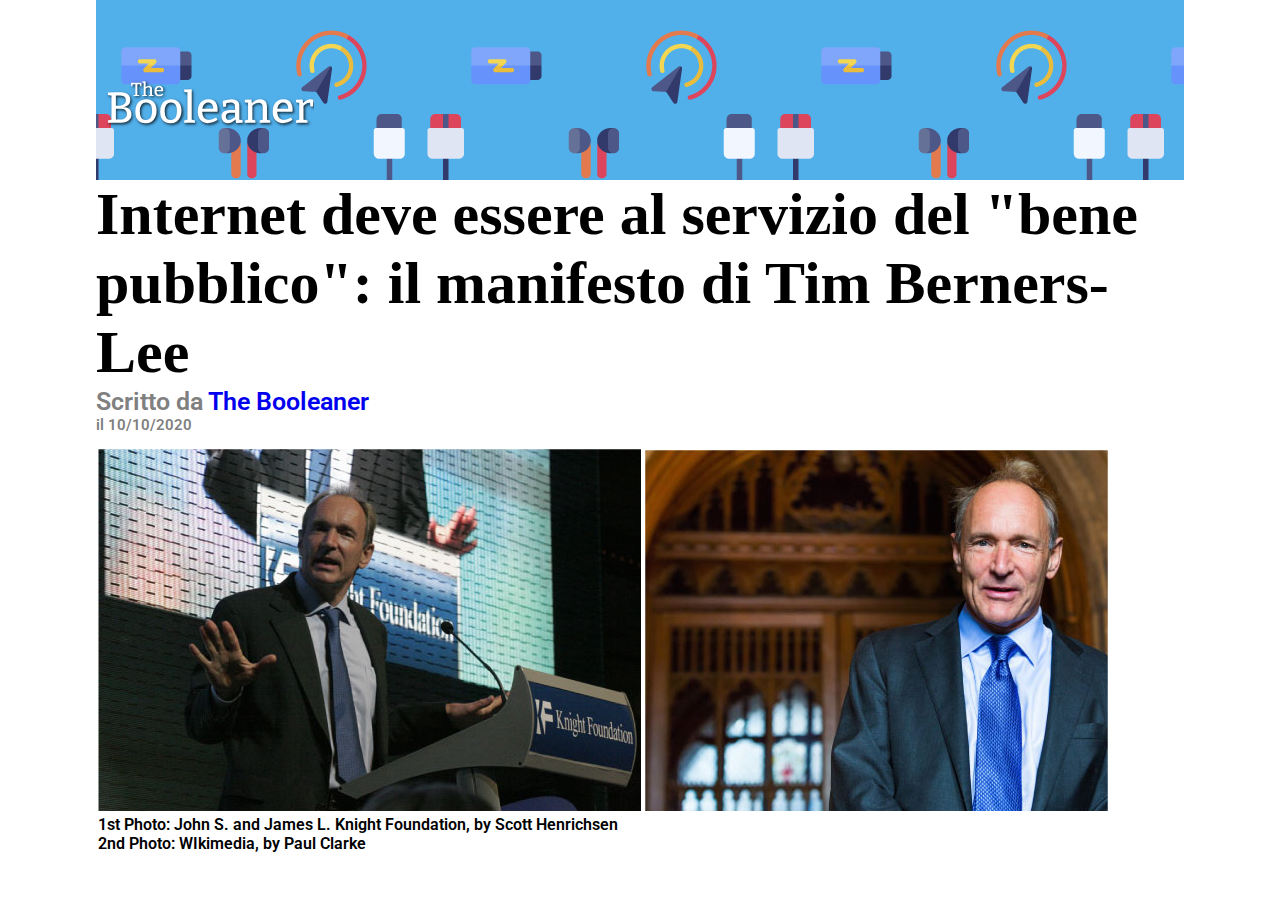
==== index.html @ a9742d0a "aggiunta commenti" ====
<!DOCTYPE html>
    <html lang="en">
    <head>
        <meta charset="UTF-8">
        <meta http-equiv="X-UA-Compatible" content="IE=edge">
        <meta name="viewport" content="width=device-width, initial-scale=1.0">

        <link rel="preconnect" href="https://fonts.googleapis.com">
        <link rel="preconnect" href="https://fonts.gstatic.com" crossorigin>
        <link href="https://fonts.googleapis.com/css2?family=Roboto&family=Ubuntu&display=swap" rel="stylesheet">

        <link rel="stylesheet" href="./css/style.css">

        <title>html-css-booleaner</title>

    </head>

    <body>
        <div class="container">
            <!-- HEADER -->
            <header>
                <!-- HEADER BANNER -->
                <div id="header-banner">
                    <img id="main-logo"  src="./img/logo.svg" alt="main-logo-booleaner">
                </div>
                <!-- FINE HEADER BANNER -->
                <!-- TITOLO DI PAGINA -->
                <h1>Internet deve essere al servizio del "bene pubblico": il manifesto di Tim Berners-Lee</h1>
                <!-- FINE TITOLO DI PAGINA -->
                <!-- DESCRIZIONE HEADER -->
                <div class="descrizione-header-1">Scritto da <span id="link-header">The Booleaner</span></div>
                <div class="descrizione-header-2">il 10/10/2020</div>
                <!-- FINE DESCRIZIONE HEADER -->
            </header>
            <!-- FINE HEADER -->
            <!-- MAIN -->
            <main>
                <!-- FOTO -->
                <figure>
                    <img src="./img/tim-1.jpg" alt="foto-1">
                    <img src="./img/tim-2.jpg" alt="foto-2">
                    <figcaption>
                        1st Photo: John S. and James L. Knight Foundation, by Scott Henrichsen<br>
                        2nd Photo: WIkimedia, by Paul Clarke
                    </figcaption>
                </figure>
                <!-- FINE FOTO -->
            </main>
            <!-- FINE MAIN -->
            <!-- FOOTER -->
            <footer>

            </footer>
            <!-- FINE FOOTER -->
        </div>
    </body>
</html>
---- css/style.css ----
*{
   padding: 0;
   margin: 0;
   box-sizing: border-box;
}

/* CONTENITORE DI BODY */
.container{
    width: 85%;
    margin: 0 auto;
}
/* FINE CONTENITORE DI BODY */

/* HEADER */
    /* HEADER BANNER */
        #header-banner{
            width: 100%;
            height: 180px;

            background-color: rgba(18, 146, 226, 0.733);
            background-image: url("../img/pattern.png");
            background-position: top center;
        }

        #main-logo{
            width: 20%;
            
            padding-left: 10px;
            padding-top: 80px;
        }
    /* FINE HEADER BANNER */
    /* TITOLO DI PAGINA */
        h1 {
            font-size: 60px;
        }
    /* FINE TITOLO DI PAGINA */ 
    /* DESCRIZIONE HEADER */
        .descrizione-header-1{
            font-family: 'Roboto', sans-serif;
            font-size: 25px;
            font-weight: 600;
            color: grey;
        }

        .descrizione-header-2{
            font-family: 'Roboto', sans-serif;
            font-size: 15px;
            font-weight: 600;
            color: grey;
        }

        #link-header {
            color: #0000EE;
        }
    /* FINE DESCRIZIONE HEADER */
/* FINE HEADER */

/* MAIN */
        /* FIGURE */
            figure {
                margin-left: 2px;
                margin-top: 15px;
            }

            figcaption{
                font-family: 'Roboto', sans-serif;
                font-weight: 600;
            }
        /* FINE FIGURE */
/* FINE MAIN */
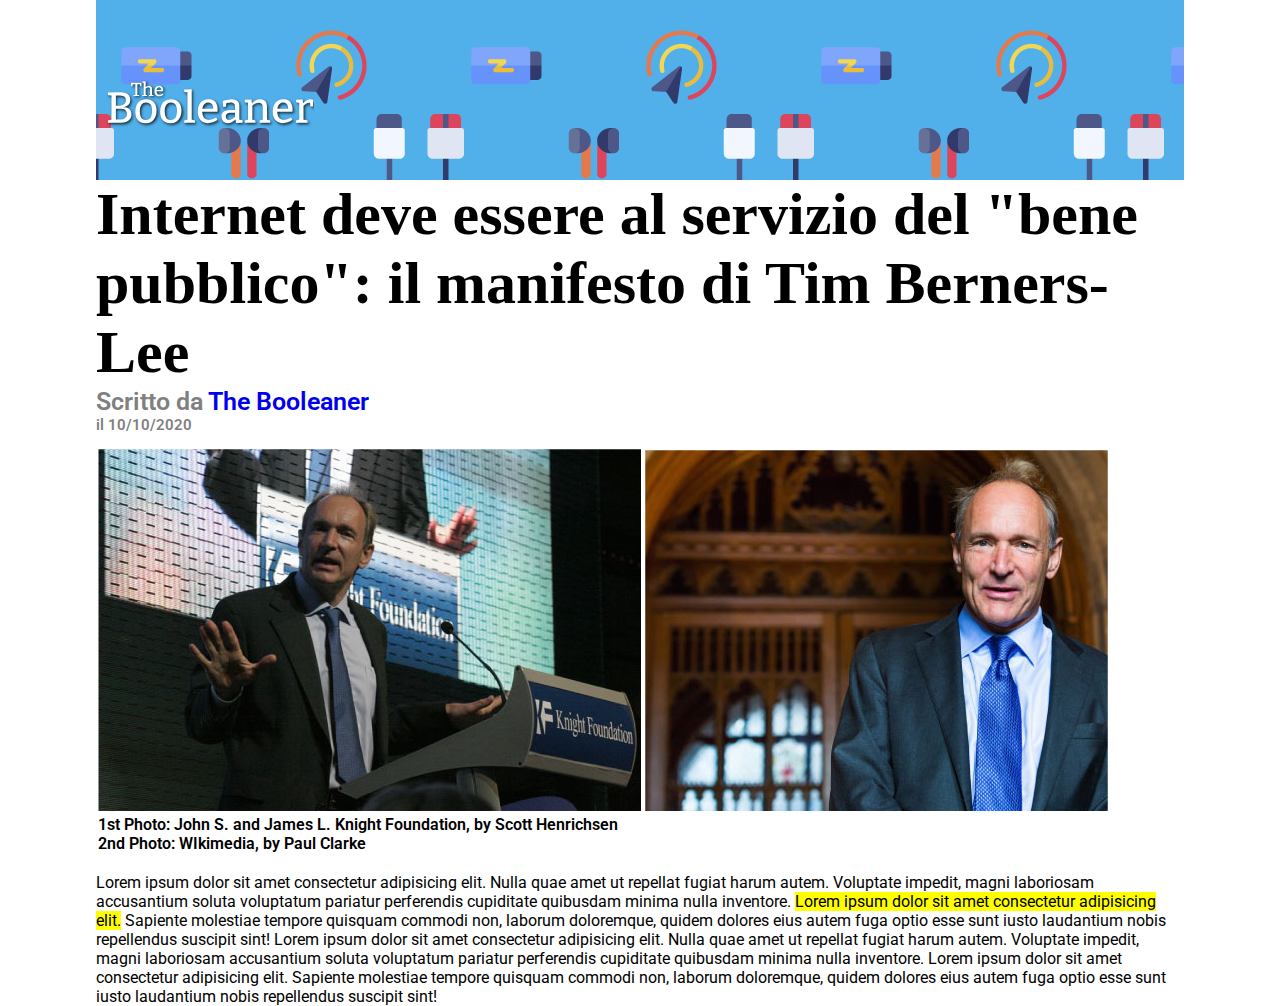
==== commit d544c895: "Main paragrafo 1 con testo evidenziato" ====
--- a/index.html
+++ b/index.html
@@ -45,6 +45,12 @@
                     </figcaption>
                 </figure>
                 <!-- FINE FOTO -->
+                <!-- PARAGRAFO 1 -->
+                <p class="paragrafo-1">
+                    Lorem ipsum dolor sit amet consectetur adipisicing elit. Nulla quae amet ut repellat fugiat harum autem. Voluptate impedit, magni laboriosam accusantium soluta voluptatum pariatur perferendis cupiditate quibusdam minima nulla inventore. <span class="testo-evidenziato">Lorem ipsum dolor sit amet consectetur adipisicing elit.</span> Sapiente molestiae tempore quisquam commodi non, laborum doloremque, quidem dolores eius autem fuga optio esse sunt iusto laudantium nobis repellendus suscipit sint!
+                    Lorem ipsum dolor sit amet consectetur adipisicing elit. Nulla quae amet ut repellat fugiat harum autem. Voluptate impedit, magni laboriosam accusantium soluta voluptatum pariatur perferendis cupiditate quibusdam minima nulla inventore. Lorem ipsum dolor sit amet consectetur adipisicing elit. Sapiente molestiae tempore quisquam commodi non, laborum doloremque, quidem dolores eius autem fuga optio esse sunt iusto laudantium nobis repellendus suscipit sint!
+                </p>
+                <!-- FINE PARAGRAFO 1 -->
             </main>
             <!-- FINE MAIN -->
             <!-- FOOTER -->
--- a/css/style.css
+++ b/css/style.css
@@ -56,6 +56,9 @@
 /* FINE HEADER */
 
 /* MAIN */
+        main {
+            font-family: 'Roboto', sans-serif;
+        }
         /* FIGURE */
             figure {
                 margin-left: 2px;
@@ -63,8 +66,17 @@
             }
 
             figcaption{
-                font-family: 'Roboto', sans-serif;
                 font-weight: 600;
             }
         /* FINE FIGURE */
+        /* PARAGRAFO 1 */
+            .paragrafo-1{
+                margin-top: 20px;
+            }
+        /* FINE PARAGRAFO 1 */
+        /* TESTO EVIDENZIATO */
+            .testo-evidenziato{
+                background-color: yellow;
+            }
+        /* TESTO EVIDENZIATO */
 /* FINE MAIN */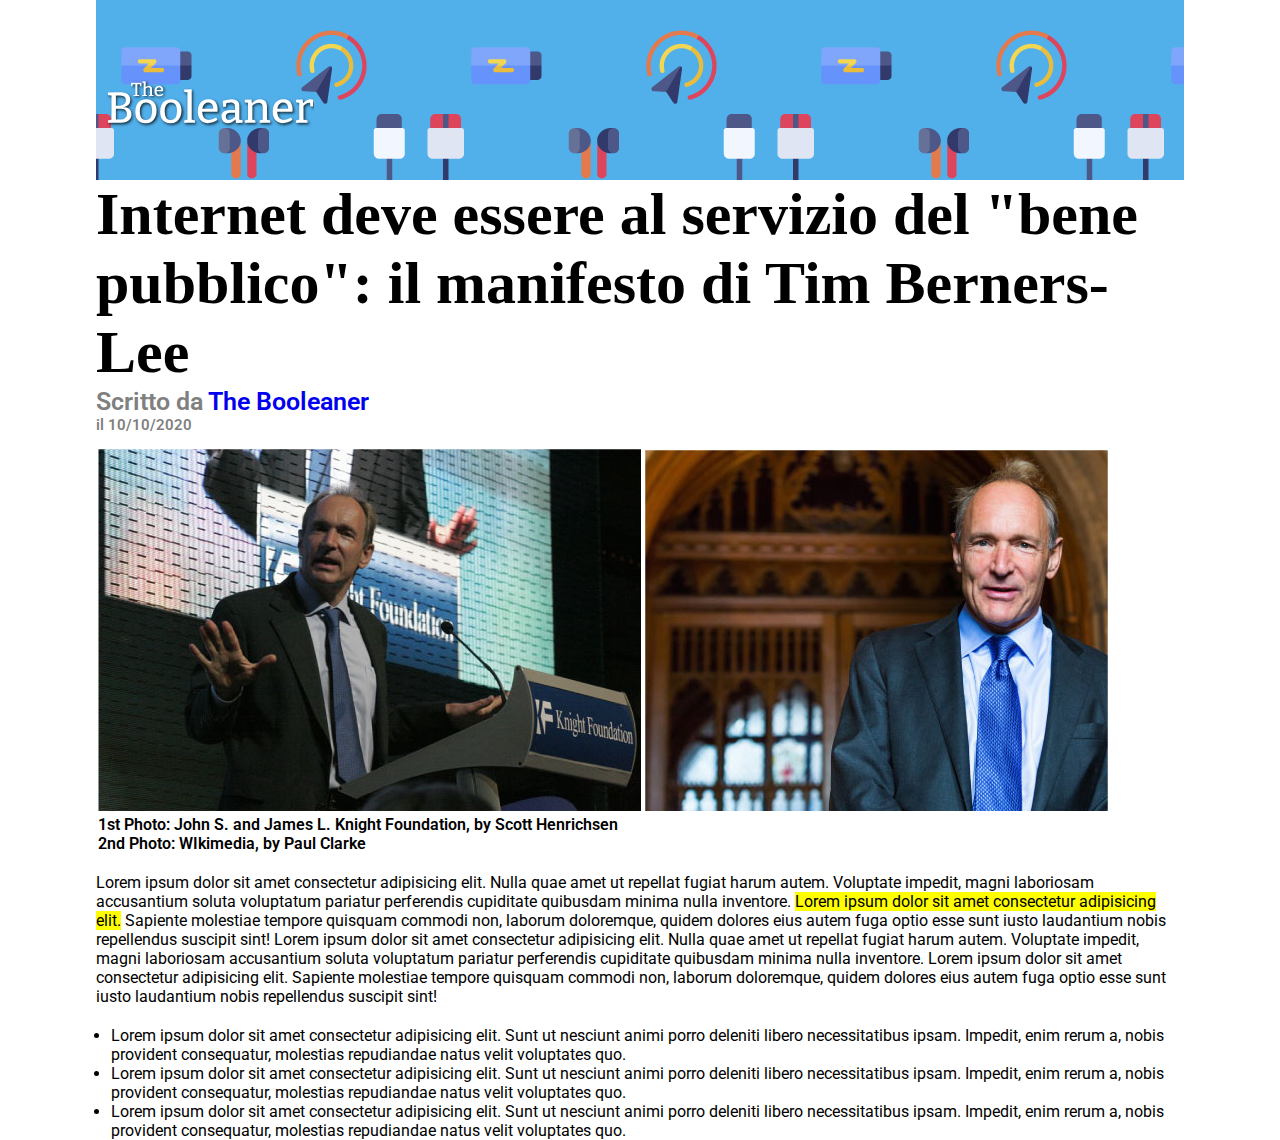
==== commit fb44a29d: "inserimento lista puntata nel main di "index.html"" ====
--- a/index.html
+++ b/index.html
@@ -51,6 +51,13 @@
                     Lorem ipsum dolor sit amet consectetur adipisicing elit. Nulla quae amet ut repellat fugiat harum autem. Voluptate impedit, magni laboriosam accusantium soluta voluptatum pariatur perferendis cupiditate quibusdam minima nulla inventore. Lorem ipsum dolor sit amet consectetur adipisicing elit. Sapiente molestiae tempore quisquam commodi non, laborum doloremque, quidem dolores eius autem fuga optio esse sunt iusto laudantium nobis repellendus suscipit sint!
                 </p>
                 <!-- FINE PARAGRAFO 1 -->
+                <!-- LISTA PUNTATA -->
+                <ul id="lista-puntata">
+                    <li>Lorem ipsum dolor sit amet consectetur adipisicing elit. Sunt ut nesciunt animi porro deleniti libero necessitatibus ipsam. Impedit, enim rerum a, nobis provident consequatur, molestias repudiandae natus velit voluptates quo.</li>
+                    <li>Lorem ipsum dolor sit amet consectetur adipisicing elit. Sunt ut nesciunt animi porro deleniti libero necessitatibus ipsam. Impedit, enim rerum a, nobis provident consequatur, molestias repudiandae natus velit voluptates quo.</li>
+                    <li>Lorem ipsum dolor sit amet consectetur adipisicing elit. Sunt ut nesciunt animi porro deleniti libero necessitatibus ipsam. Impedit, enim rerum a, nobis provident consequatur, molestias repudiandae natus velit voluptates quo.</li>
+                </ul>
+                <!-- FINE LISTA PUNTATA -->
             </main>
             <!-- FINE MAIN -->
             <!-- FOOTER -->
--- a/css/style.css
+++ b/css/style.css
@@ -78,5 +78,11 @@
             .testo-evidenziato{
                 background-color: yellow;
             }
-        /* TESTO EVIDENZIATO */
+        /* FINE TESTO EVIDENZIATO */
+        /* LISTA PUNTATA */
+            #lista-puntata{
+                margin-top: 20px;
+                margin-left: 15px;
+            }
+        /* FINE LISTA PUNTATA */
 /* FINE MAIN */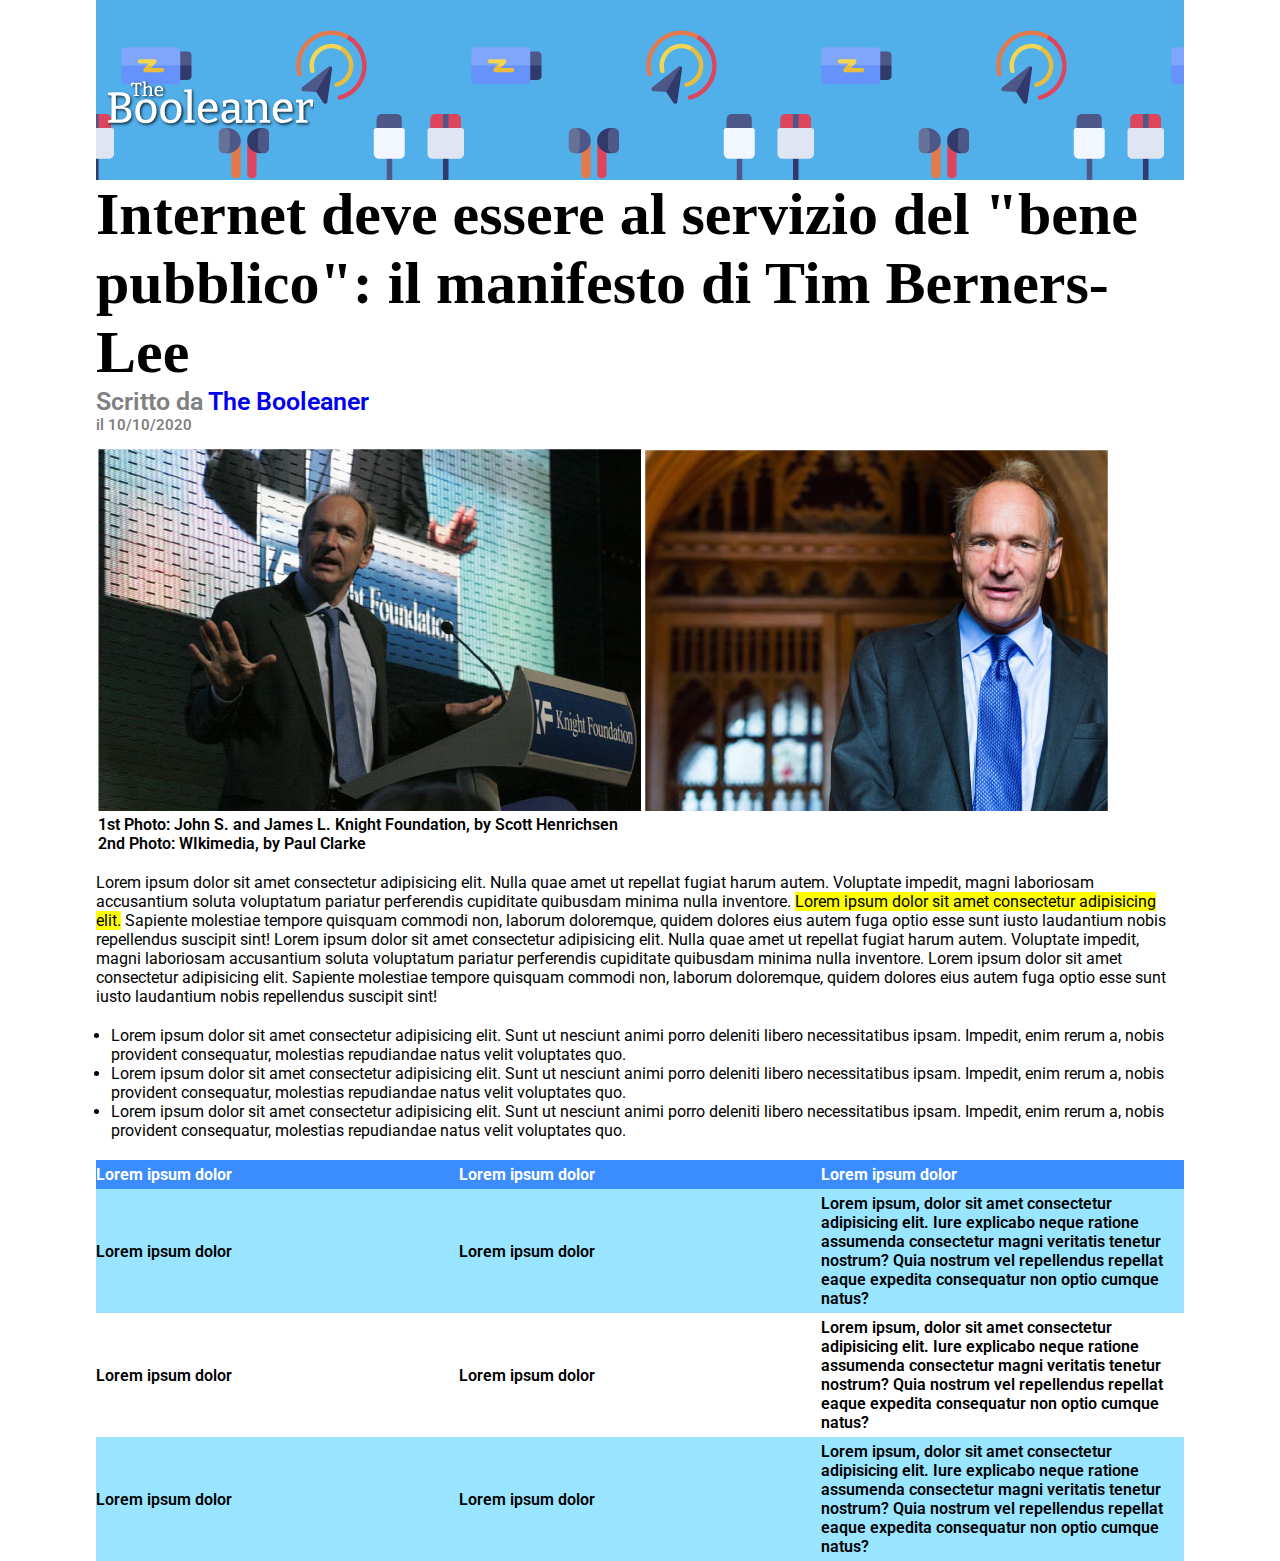
==== commit f2ace4dc: "creazione tabella nel main di "index.html"" ====
--- a/index.html
+++ b/index.html
@@ -58,6 +58,34 @@
                     <li>Lorem ipsum dolor sit amet consectetur adipisicing elit. Sunt ut nesciunt animi porro deleniti libero necessitatibus ipsam. Impedit, enim rerum a, nobis provident consequatur, molestias repudiandae natus velit voluptates quo.</li>
                 </ul>
                 <!-- FINE LISTA PUNTATA -->
+                <!-- TABELLA -->
+                <table>
+                    <thead>
+                        <tr id="thead-row">
+                            <th>Lorem ipsum dolor</th>
+                            <th>Lorem ipsum dolor</th>
+                            <th>Lorem ipsum dolor</th>
+                        </tr>
+                    </thead>
+                    <tbody>
+                        <tr class="table-row">
+                            <td>Lorem ipsum dolor</td>
+                            <td>Lorem ipsum dolor</td>
+                            <td>Lorem ipsum, dolor sit amet consectetur adipisicing elit. Iure explicabo neque ratione assumenda consectetur magni veritatis tenetur nostrum? Quia nostrum vel repellendus repellat eaque expedita consequatur non optio cumque natus?</td>
+                        </tr>
+                        <tr>
+                            <td>Lorem ipsum dolor</td>
+                            <td>Lorem ipsum dolor</td>
+                            <td>Lorem ipsum, dolor sit amet consectetur adipisicing elit. Iure explicabo neque ratione assumenda consectetur magni veritatis tenetur nostrum? Quia nostrum vel repellendus repellat eaque expedita consequatur non optio cumque natus?</td>
+                        </tr>
+                        <tr class="table-row">
+                            <td>Lorem ipsum dolor</td>
+                            <td>Lorem ipsum dolor</td>
+                            <td>Lorem ipsum, dolor sit amet consectetur adipisicing elit. Iure explicabo neque ratione assumenda consectetur magni veritatis tenetur nostrum? Quia nostrum vel repellendus repellat eaque expedita consequatur non optio cumque natus?</td>
+                        </tr>
+                    </tbody>
+                </table>
+                <!-- FINE TABELLA -->
             </main>
             <!-- FINE MAIN -->
             <!-- FOOTER -->
--- a/css/style.css
+++ b/css/style.css
@@ -30,7 +30,7 @@
         }
     /* FINE HEADER BANNER */
     /* TITOLO DI PAGINA */
-        h1 {
+        h1{
             font-size: 60px;
         }
     /* FINE TITOLO DI PAGINA */ 
@@ -49,18 +49,18 @@
             color: grey;
         }
 
-        #link-header {
+        #link-header{
             color: #0000EE;
         }
     /* FINE DESCRIZIONE HEADER */
 /* FINE HEADER */
 
 /* MAIN */
-        main {
+        main{
             font-family: 'Roboto', sans-serif;
         }
         /* FIGURE */
-            figure {
+            figure{
                 margin-left: 2px;
                 margin-top: 15px;
             }
@@ -85,4 +85,33 @@
                 margin-left: 15px;
             }
         /* FINE LISTA PUNTATA */
+        /* TABELLA */
+        table{
+            width: 100%;
+            margin-top: 20px;
+
+            text-align: left;
+            border-collapse: collapse;
+        }
+
+        th{
+            color: white;
+            padding: 5px 0;
+        }
+
+        td{
+            padding: 5px 0;
+            width: calc(100%/3);
+
+            font-weight: 600;
+        }
+
+        #thead-row {
+            background-color: rgba(0, 106, 255, 0.767);
+        }
+
+        .table-row{
+            background-color: rgba(0, 187, 255, 0.4);
+        }
+        /* FINE TABELLA */
 /* FINE MAIN */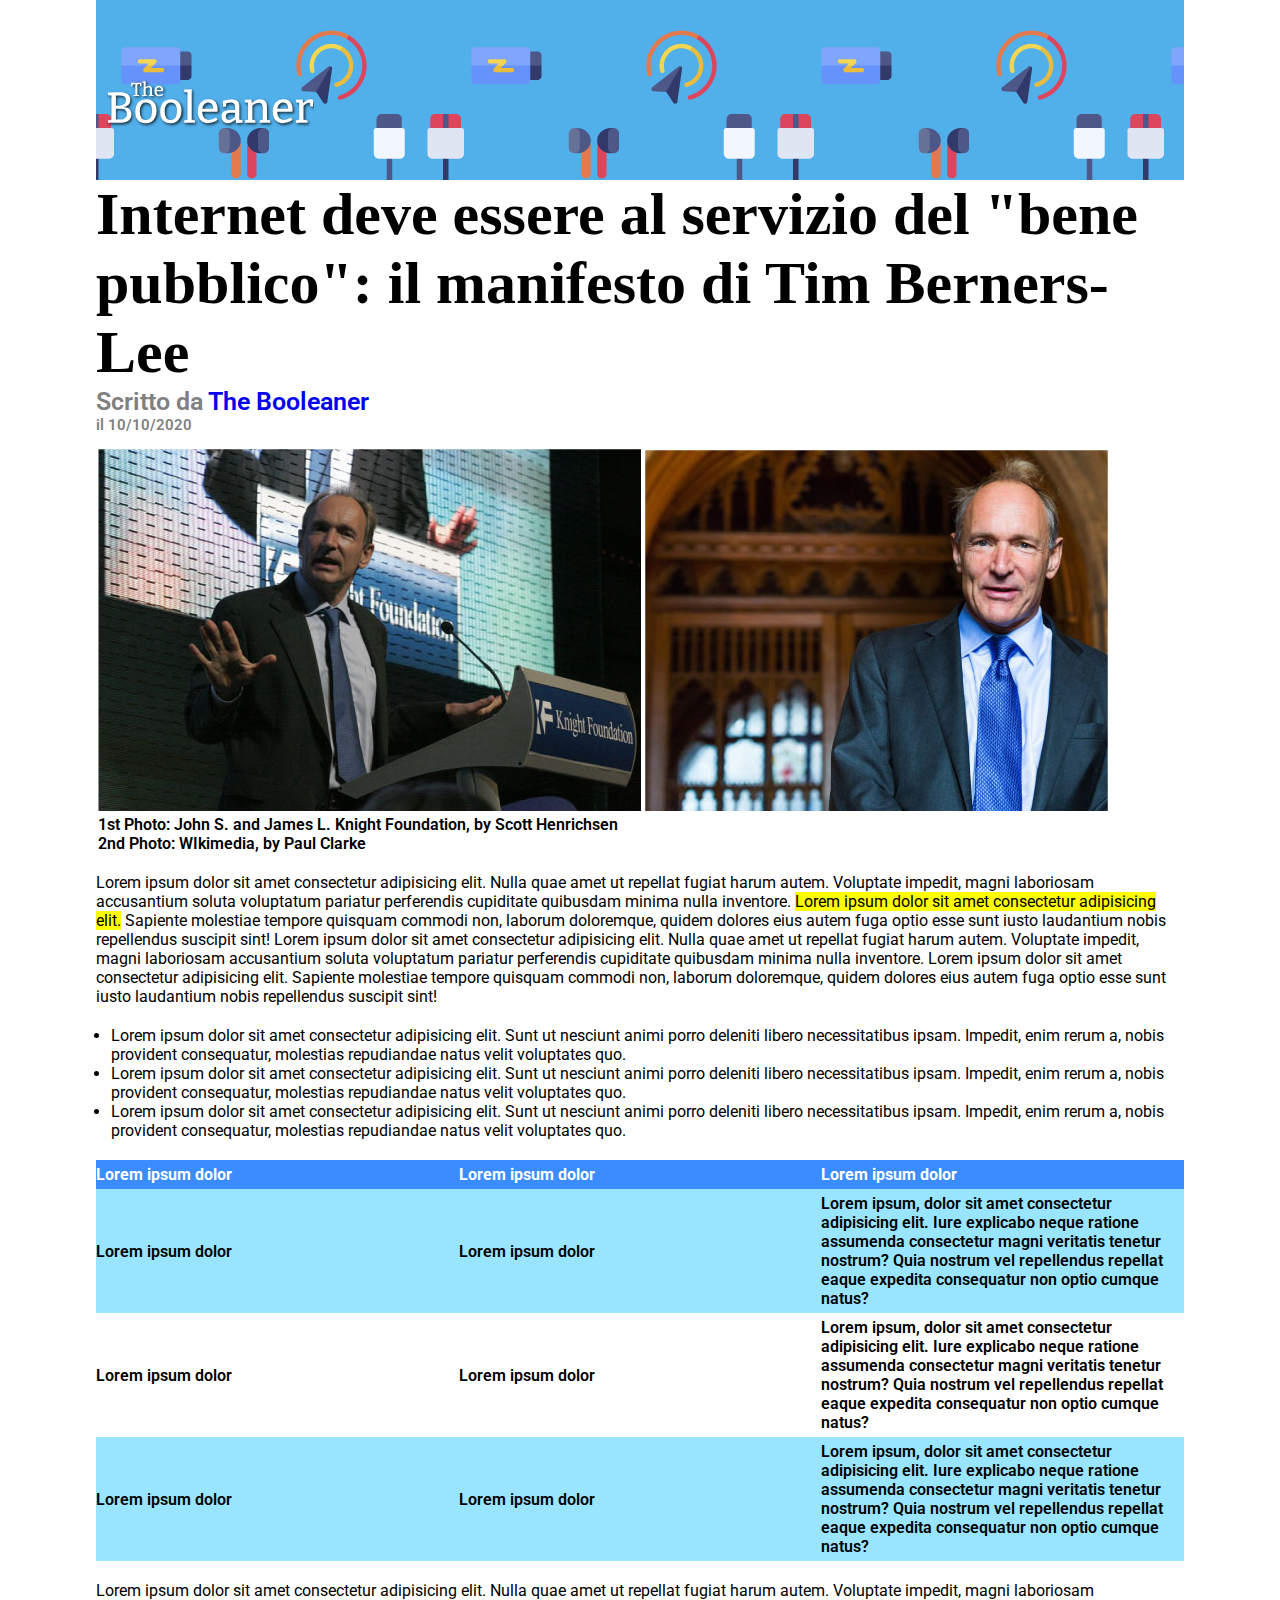
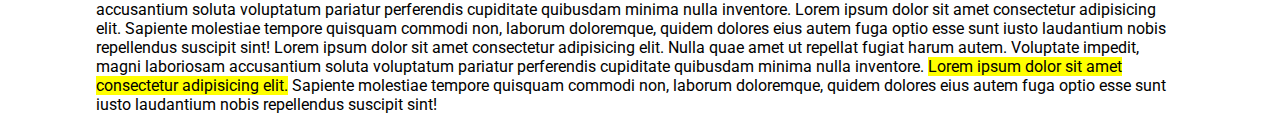
==== commit 99294deb: "inserimento paragrafo 2 nel main di "index.html"" ====
--- a/index.html
+++ b/index.html
@@ -46,7 +46,7 @@
                 </figure>
                 <!-- FINE FOTO -->
                 <!-- PARAGRAFO 1 -->
-                <p class="paragrafo-1">
+                <p class="paragrafo">
                     Lorem ipsum dolor sit amet consectetur adipisicing elit. Nulla quae amet ut repellat fugiat harum autem. Voluptate impedit, magni laboriosam accusantium soluta voluptatum pariatur perferendis cupiditate quibusdam minima nulla inventore. <span class="testo-evidenziato">Lorem ipsum dolor sit amet consectetur adipisicing elit.</span> Sapiente molestiae tempore quisquam commodi non, laborum doloremque, quidem dolores eius autem fuga optio esse sunt iusto laudantium nobis repellendus suscipit sint!
                     Lorem ipsum dolor sit amet consectetur adipisicing elit. Nulla quae amet ut repellat fugiat harum autem. Voluptate impedit, magni laboriosam accusantium soluta voluptatum pariatur perferendis cupiditate quibusdam minima nulla inventore. Lorem ipsum dolor sit amet consectetur adipisicing elit. Sapiente molestiae tempore quisquam commodi non, laborum doloremque, quidem dolores eius autem fuga optio esse sunt iusto laudantium nobis repellendus suscipit sint!
                 </p>
@@ -86,6 +86,12 @@
                     </tbody>
                 </table>
                 <!-- FINE TABELLA -->
+                <!-- PARAGRAFO 2 -->
+                <p class="paragrafo">
+                    Lorem ipsum dolor sit amet consectetur adipisicing elit. Nulla quae amet ut repellat fugiat harum autem. Voluptate impedit, magni laboriosam accusantium soluta voluptatum pariatur perferendis cupiditate quibusdam minima nulla inventore. Lorem ipsum dolor sit amet consectetur adipisicing elit. Sapiente molestiae tempore quisquam commodi non, laborum doloremque, quidem dolores eius autem fuga optio esse sunt iusto laudantium nobis repellendus suscipit sint!
+                    Lorem ipsum dolor sit amet consectetur adipisicing elit. Nulla quae amet ut repellat fugiat harum autem. Voluptate impedit, magni laboriosam accusantium soluta voluptatum pariatur perferendis cupiditate quibusdam minima nulla inventore. <span class="testo-evidenziato">Lorem ipsum dolor sit amet consectetur adipisicing elit.</span> Sapiente molestiae tempore quisquam commodi non, laborum doloremque, quidem dolores eius autem fuga optio esse sunt iusto laudantium nobis repellendus suscipit sint!
+                </p>
+                <!-- FINE PARAGRAFO 2 -->
             </main>
             <!-- FINE MAIN -->
             <!-- FOOTER -->
--- a/css/style.css
+++ b/css/style.css
@@ -69,11 +69,11 @@
                 font-weight: 600;
             }
         /* FINE FIGURE */
-        /* PARAGRAFO 1 */
-            .paragrafo-1{
+        /* PARAGRAFO */
+            .paragrafo{
                 margin-top: 20px;
             }
-        /* FINE PARAGRAFO 1 */
+        /* FINE PARAGRAFO*/
         /* TESTO EVIDENZIATO */
             .testo-evidenziato{
                 background-color: yellow;
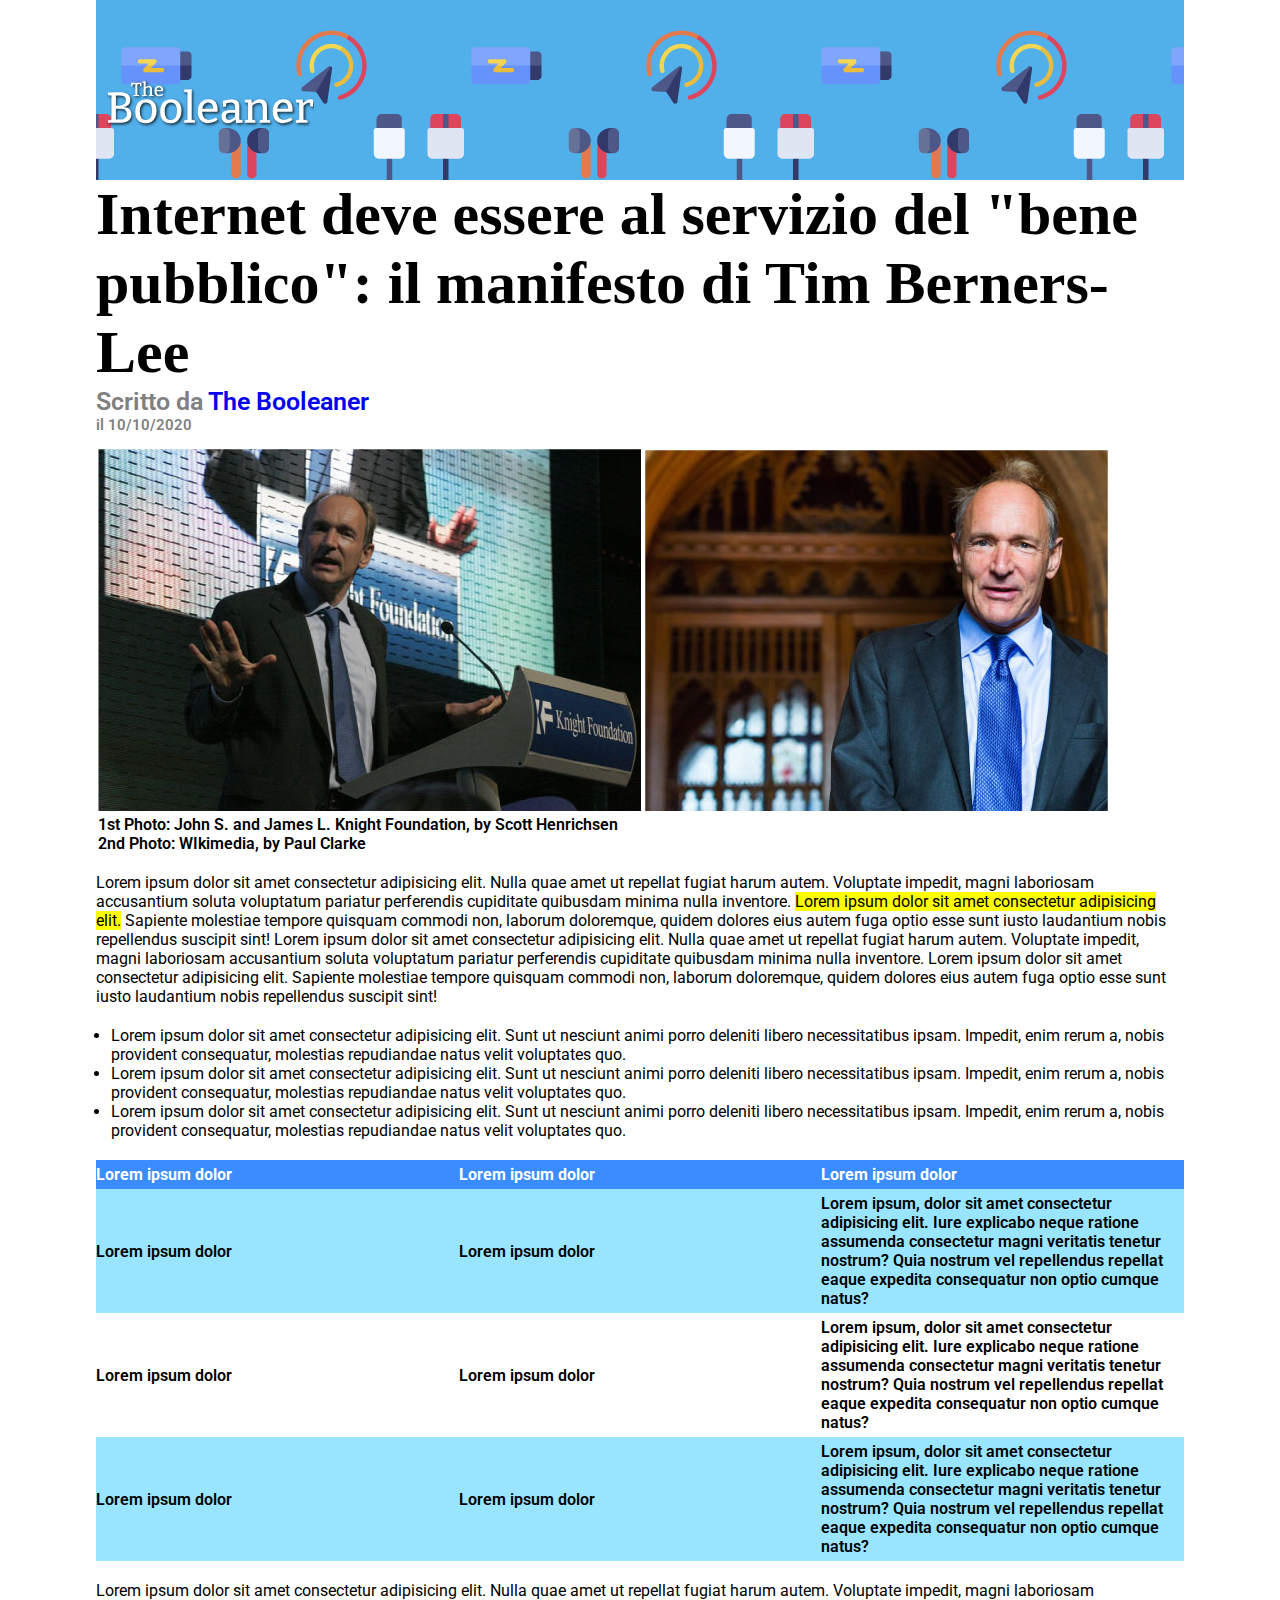
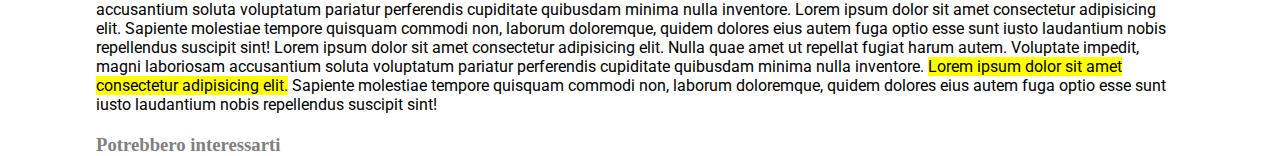
==== commit 0aabac02: "inserimento titolo nel footer di "index.html"" ====
--- a/index.html
+++ b/index.html
@@ -96,7 +96,9 @@
             <!-- FINE MAIN -->
             <!-- FOOTER -->
             <footer>
-
+                <!-- TITOLO FOOTER -->
+                <h3 id="titolo-footer">Potrebbero interessarti</h3>
+                <!-- FINE TITOLO FOOTER -->
             </footer>
             <!-- FINE FOOTER -->
         </div>
--- a/css/style.css
+++ b/css/style.css
@@ -56,36 +56,36 @@
 /* FINE HEADER */
 
 /* MAIN */
-        main{
-            font-family: 'Roboto', sans-serif;
+    main{
+        font-family: 'Roboto', sans-serif;
+    }
+    /* FIGURE */
+        figure{
+            margin-left: 2px;
+            margin-top: 15px;
         }
-        /* FIGURE */
-            figure{
-                margin-left: 2px;
-                margin-top: 15px;
-            }
 
-            figcaption{
-                font-weight: 600;
-            }
-        /* FINE FIGURE */
-        /* PARAGRAFO */
-            .paragrafo{
-                margin-top: 20px;
-            }
-        /* FINE PARAGRAFO*/
-        /* TESTO EVIDENZIATO */
-            .testo-evidenziato{
-                background-color: yellow;
-            }
-        /* FINE TESTO EVIDENZIATO */
-        /* LISTA PUNTATA */
-            #lista-puntata{
-                margin-top: 20px;
-                margin-left: 15px;
-            }
-        /* FINE LISTA PUNTATA */
-        /* TABELLA */
+        figcaption{
+            font-weight: 600;
+        }
+    /* FINE FIGURE */
+    /* PARAGRAFO */
+        .paragrafo{
+            margin-top: 20px;
+        }
+    /* FINE PARAGRAFO*/
+    /* TESTO EVIDENZIATO */
+        .testo-evidenziato{
+            background-color: yellow;
+        }
+    /* FINE TESTO EVIDENZIATO */
+    /* LISTA PUNTATA */
+        #lista-puntata{
+            margin-top: 20px;
+            margin-left: 15px;
+        }
+    /* FINE LISTA PUNTATA */
+    /* TABELLA */
         table{
             width: 100%;
             margin-top: 20px;
@@ -113,5 +113,16 @@
         .table-row{
             background-color: rgba(0, 187, 255, 0.4);
         }
-        /* FINE TABELLA */
-/* FINE MAIN */+    /* FINE TABELLA */
+/* FINE MAIN */
+
+/* FOOTER */
+    footer{
+        margin-top: 20px;
+    }
+    /* TITOLO FOOTER */
+        #titolo-footer{
+            color: grey;
+        }
+    /* FINE FOOTER */
+/* FINE FOOTER */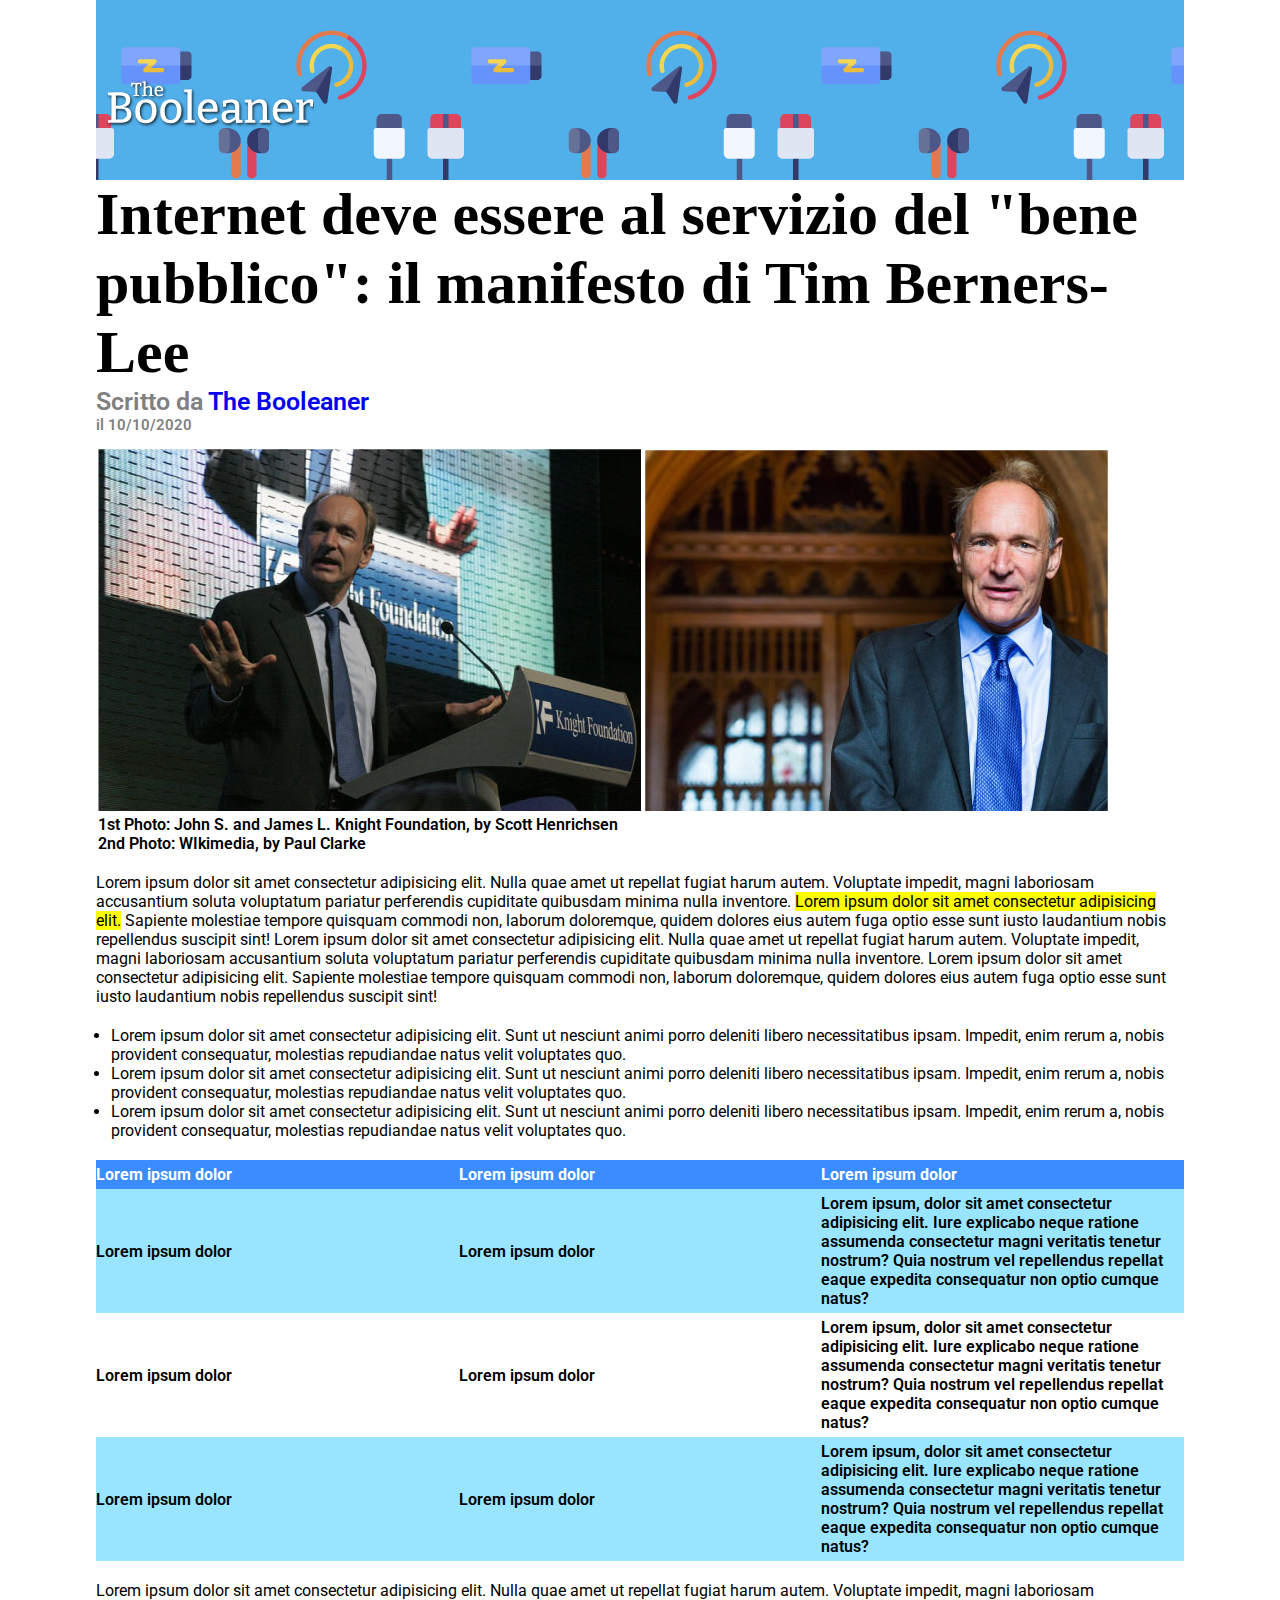
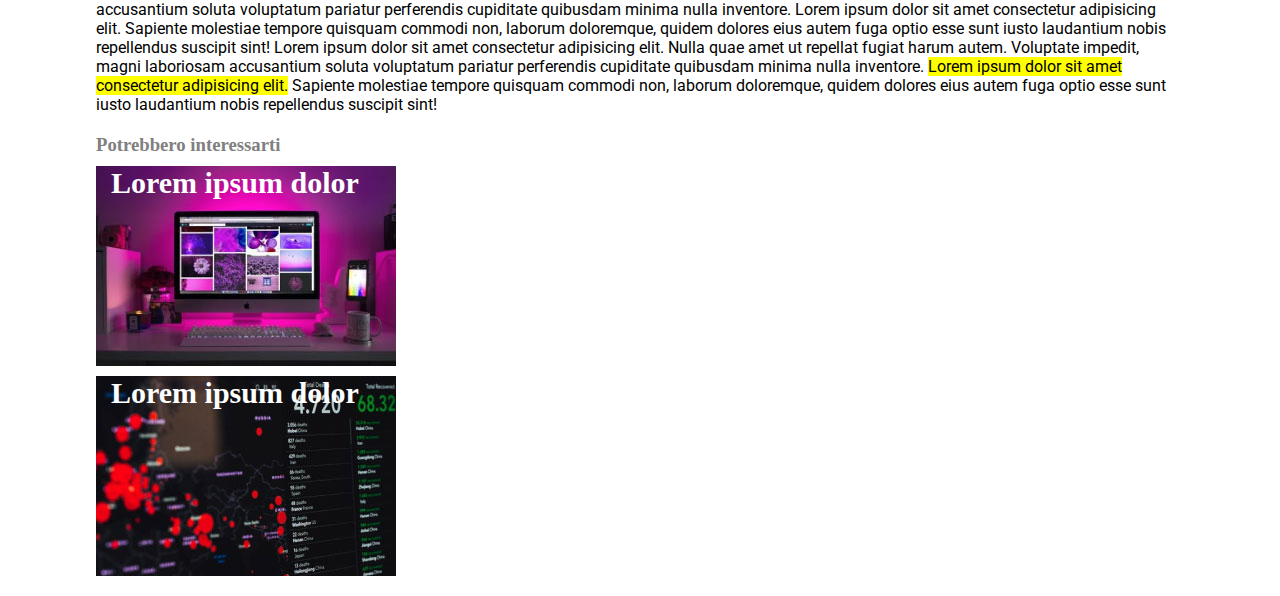
==== commit aae43622: "esercizio completato" ====
--- a/index.html
+++ b/index.html
@@ -99,6 +99,12 @@
                 <!-- TITOLO FOOTER -->
                 <h3 id="titolo-footer">Potrebbero interessarti</h3>
                 <!-- FINE TITOLO FOOTER -->
+                <!-- CONTENITORE FOTO 1 -->
+                <div id="contenitore-foto-1"><span class="descrizione-foto-footer">Lorem ipsum dolor</span></div>
+                <!-- FINE CONTENITORE FOTO 1 -->
+                <!-- CONTENITORE FOTO 2 -->
+                <div id="contenitore-foto-2"><span class="descrizione-foto-footer">Lorem ipsum dolor</span></div>
+                <!-- FINE CONTENITORE FOTO 2 -->
             </footer>
             <!-- FINE FOOTER -->
         </div>
--- a/css/style.css
+++ b/css/style.css
@@ -125,4 +125,38 @@
             color: grey;
         }
     /* FINE FOOTER */
+    /* CONTENITORE FOTO 1 */
+    #contenitore-foto-1{
+        width: 300px;
+        height: 200px;
+
+        margin-top: 10px;
+
+        font-size: 30px;
+        font-weight: 600;
+        color: white;
+
+        background-image: url(../img/monitor.jpg);
+    }
+    /* FINE CONTENITORE FOTO 1 */
+    /* CONTENITORE FOTO 2 */
+    #contenitore-foto-2{
+        width: 300px;
+        height: 200px;
+
+        margin-top: 10px;
+        margin-bottom: 20px;
+
+        font-size: 30px;
+        font-weight: 600;
+        color: white;
+
+        background-image: url(../img/graph.jpg);
+    }
+    /* FINE CONTENITORE FOTO 2 */
+    /* DESCRIZIONE FOTO FOOTER */
+    .descrizione-foto-footer{
+        margin-left: 15px;
+    }
+    /* FINE DESCRIZIONE FOTO FOOTER */
 /* FINE FOOTER */